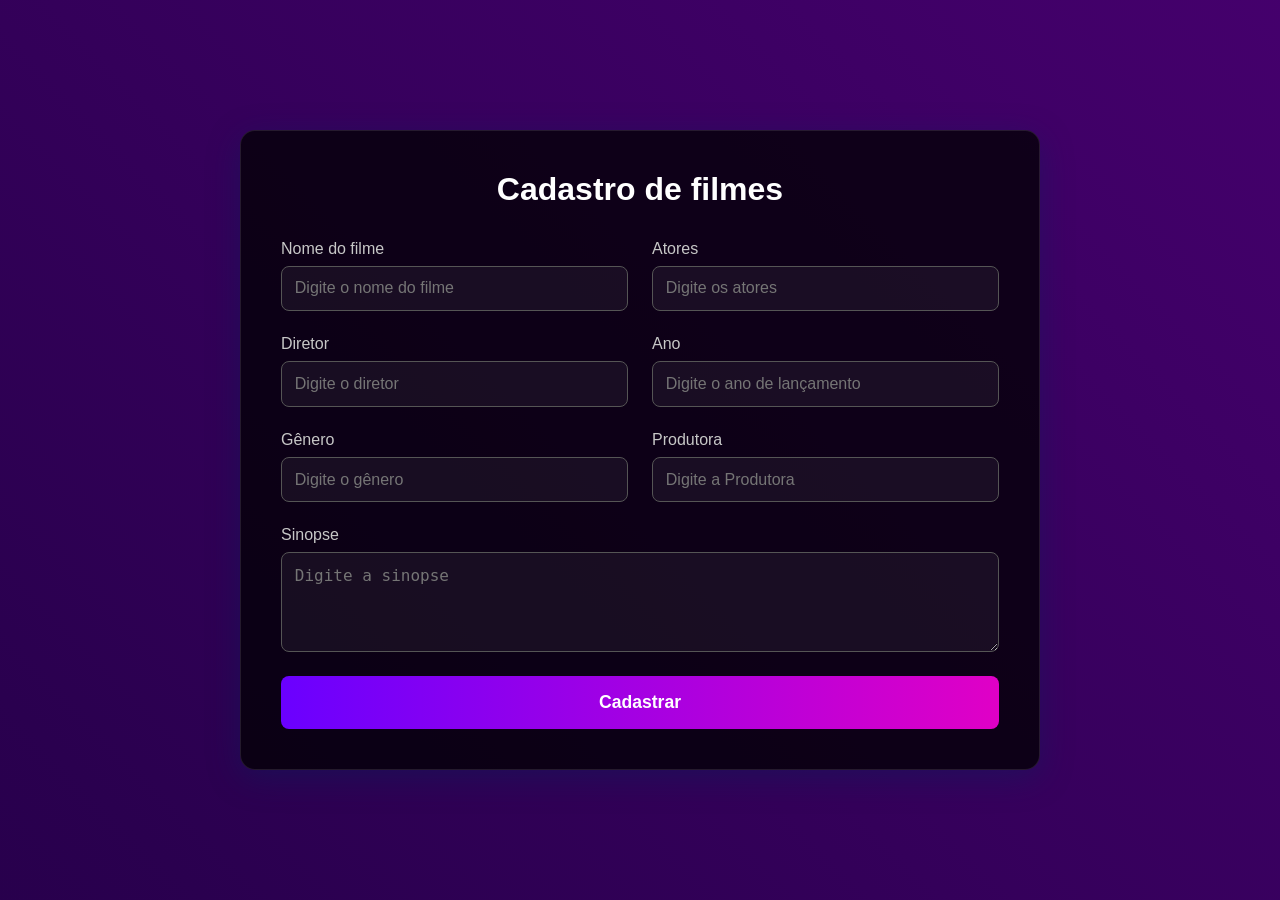
==== cadastro.html @ b1db5af1 "finalizando" ====
<!DOCTYPE html>
<html lang="pt-br">

<head>
    <meta charset="UTF-8" />
    <meta name="viewport" content="width=device-width, initial-scale=1.0" />
    <title>Cadastro de Filmes</title>
    <link rel="stylesheet" href="./style.css" />
</head>

<body>
    <main class="container-cadastro">
        <section class="formulario-cadastro">
            <form>
                <h1>Cadastro de filmes</h1>

                <div class="linha-formulario">
                    <div class="campo-formulario">
                        <label for="filme-nome">Nome do filme</label>
                        <input id="filme-nome" type="text" placeholder="Digite o nome do filme" />
                    </div>
                    <div class="campo-formulario">
                        <label for="filme-atores">Atores</label>
                        <input id="filme-atores" type="text" placeholder="Digite os atores" />
                    </div>
                </div>

                <div class="linha-formulario">
                    <div class="campo-formulario">
                        <label for="filme-diretor">Diretor</label>
                        <input id="filme-diretor" type="text" placeholder="Digite o diretor" />
                    </div>
                    <div class="campo-formulario">
                        <label for="filme-ano">Ano</label>
                        <input id="filme-ano" type="number" placeholder="Digite o ano de lançamento" />
                    </div>
                </div>

                <div class="linha-formulario">
                    <div class="campo-formulario">
                        <label for="filme-genero">Gênero</label>
                        <input id="filme-genero" type="text" placeholder="Digite o gênero" />
                    </div>
                    <div class="campo-formulario">
                        <label for="filme-produtora">Produtora</label>
                        <input id="filme-produtora" type="text" placeholder="Digite a Produtora" />
                    </div>
                </div>

                <div class="linha-formulario">
                    <div class="campo-formulario">
                        <label for="filme-sinopse">Sinopse</label>
                        <textarea id="filme-sinopse" placeholder="Digite a sinopse"></textarea>
                    </div>
                </div>

                <button type="submit" class="botao-cadastrar">Cadastrar</button>
            </form>
        </section>
    </main>
</body>

</html>
---- style.css ----
/* reset basiquinho */
* {
  margin: 0;
  padding: 0;
  box-sizing: border-box;
}

body {
  font-family: -apple-system, BlinkMacSystemFont, "Segoe UI", Roboto, Helvetica,
    Arial, sans-serif;
  color: #fff;
  background: linear-gradient(45deg, #0d012c, #2a004f, #51007a, #00475e);
  background-size: 400% 400%;
  animation: moverGradiente 15s ease infinite;
  min-height: 100vh;
}

/* importação do gradiente */
@keyframes moverGradiente {
  0% {
    background-position: 0% 50%;
  }
  50% {
    background-position: 100% 50%;
  }
  100% {
    background-position: 0% 50%;
  }
}

/*container principal */
.container-cadastro {
  display: flex;
  flex-direction: column;
  align-items: center;
  justify-content: center;
  padding: 2rem;
  min-height: 100vh;
}

.logo {
  width: 120px;
  margin-bottom: 1.5rem;
}

/* formulario*/
.formulario-cadastro {
  background-color: rgba(0, 0, 0, 0.75);
  padding: 2.5rem;
  border-radius: 15px;
  border: 1px solid rgba(255, 255, 255, 0.1);
  box-shadow: 0 8px 32px 0 rgba(1, 38, 92, 0.37);
  width: 100%;
  max-width: 800px;
}

.formulario-cadastro h1 {
  text-align: center;
  margin-bottom: 2rem;
  font-size: 2rem;
  color: #ffffff;
}

/* estilizando linha e campo dor forms */
.linha-formulario {
  display: flex;
  gap: 1.5rem;
  margin-bottom: 1.5rem;
}

.campo-formulario {
  flex: 1;
  display: flex;
  flex-direction: column;
}

.campo-formulario label {
  margin-bottom: 0.5rem;
  font-weight: 500;
  color: #c7c7c7;
}

.campo-formulario input,
.campo-formulario textarea {
  width: 100%;
  padding: 0.8rem;
  background-color: rgba(255, 255, 255, 0.05);
  border: 1px solid #555;
  border-radius: 8px;
  color: #fff;
  font-size: 1rem;
  transition: all 0.3s ease;
}

.campo-formulario input:focus,
.campo-formulario textarea:focus {
  outline: none;
  border-color: #00c6ff;
  box-shadow: 0 0 10px 0 #00c6ff44;
}

.campo-formulario textarea {
  min-height: 100px;
  resize: vertical;
}

/* botão cadsatrar fillme */
.botao-cadastrar {
  width: 100%;
  padding: 1rem;
  border: none;
  border-radius: 8px;
  font-size: 1.1rem;
  font-weight: bold;
  color: #fff;
  cursor: pointer;
  background: linear-gradient(90deg, #6a00ff, #e000c6);
  transition: transform 0.2s ease, box-shadow 0.2s ease;
}

.botao-cadastrar:hover {
  transform: scale(1.02);
  box-shadow: 0 0 20px 0 #e000c688;
}
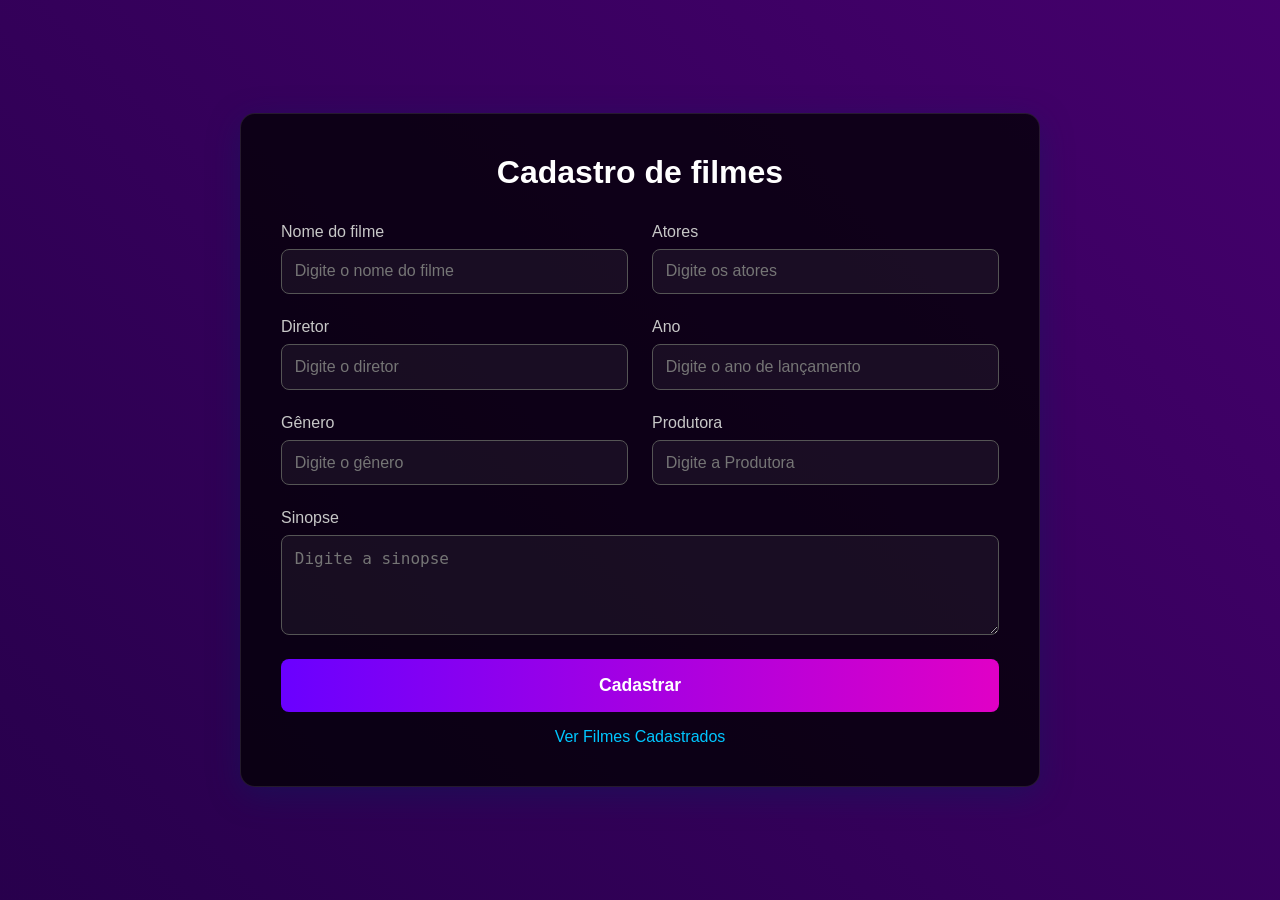
==== commit 59cfc7f0: "sla" ====
--- a/cadastro.html
+++ b/cadastro.html
@@ -11,53 +11,57 @@
 <body>
     <main class="container-cadastro">
         <section class="formulario-cadastro">
-            <form>
+            <!-- O formulário agora envia os dados via POST para a rota /cadastrar_filme -->
+            <form action="/cadastrar_filme" method="POST">
                 <h1>Cadastro de filmes</h1>
 
                 <div class="linha-formulario">
                     <div class="campo-formulario">
                         <label for="filme-nome">Nome do filme</label>
-                        <input id="filme-nome" type="text" placeholder="Digite o nome do filme" />
+                        <input id="filme-nome" name="filme-nome" type="text" placeholder="Digite o nome do filme" required />
                     </div>
                     <div class="campo-formulario">
                         <label for="filme-atores">Atores</label>
-                        <input id="filme-atores" type="text" placeholder="Digite os atores" />
+                        <input id="filme-atores" name="filme-atores" type="text" placeholder="Digite os atores" required />
                     </div>
                 </div>
 
                 <div class="linha-formulario">
                     <div class="campo-formulario">
                         <label for="filme-diretor">Diretor</label>
-                        <input id="filme-diretor" type="text" placeholder="Digite o diretor" />
+                        <input id="filme-diretor" name="filme-diretor" type="text" placeholder="Digite o diretor" required />
                     </div>
                     <div class="campo-formulario">
                         <label for="filme-ano">Ano</label>
-                        <input id="filme-ano" type="number" placeholder="Digite o ano de lançamento" />
+                        <input id="filme-ano" name="filme-ano" type="number" placeholder="Digite o ano de lançamento" required />
                     </div>
                 </div>
 
                 <div class="linha-formulario">
                     <div class="campo-formulario">
                         <label for="filme-genero">Gênero</label>
-                        <input id="filme-genero" type="text" placeholder="Digite o gênero" />
+                        <input id="filme-genero" name="filme-genero" type="text" placeholder="Digite o gênero" required />
                     </div>
                     <div class="campo-formulario">
                         <label for="filme-produtora">Produtora</label>
-                        <input id="filme-produtora" type="text" placeholder="Digite a Produtora" />
+                        <input id="filme-produtora" name="filme-produtora" type="text" placeholder="Digite a Produtora" required />
                     </div>
                 </div>
 
                 <div class="linha-formulario">
                     <div class="campo-formulario">
                         <label for="filme-sinopse">Sinopse</label>
-                        <textarea id="filme-sinopse" placeholder="Digite a sinopse"></textarea>
+                        <textarea id="filme-sinopse" name="filme-sinopse" placeholder="Digite a sinopse" required></textarea>
                     </div>
                 </div>
 
                 <button type="submit" class="botao-cadastrar">Cadastrar</button>
+                 <div style="text-align: center; margin-top: 1rem;">
+                    <a href="./listar_filmes.html" style="color: #00c6ff; text-decoration: none;">Ver Filmes Cadastrados</a>
+                </div>
             </form>
         </section>
     </main>
 </body>
 
-</html>+</html>
--- a/style.css
+++ b/style.css
@@ -1,3 +1,4 @@
+
 /* reset basiquinho */
 * {
   margin: 0;
@@ -5,6 +6,101 @@
   box-sizing: border-box;
 }
 
+/*container principal */
+.container-cadastro {
+  display: flex;
+  flex-direction: column;
+  align-items: center;
+  justify-content: center;
+  padding: 2rem;
+  min-height: 100vh;
+}
+
+.logo {
+  width: 120px;
+  margin-bottom: 1.5rem;
+}
+
+/* formulario*/
+.formulario-cadastro {
+  background-color: rgba(0, 0, 0, 0.75);
+  padding: 2.5rem;
+  border-radius: 15px;
+  border: 1px solid rgba(255, 255, 255, 0.1);
+  box-shadow: 0 8px 32px 0 rgba(1, 38, 92, 0.37);
+  width: 100%;
+  max-width: 800px;
+}
+
+.formulario-cadastro h1 {
+  text-align: center;
+  margin-bottom: 2rem;
+  font-size: 2rem;
+  color: #ffffff;
+}
+
+/* estilizando linha e campo dor forms */
+.linha-formulario {
+  display: flex;
+  gap: 1.5rem;
+  margin-bottom: 1.5rem;
+}
+
+.campo-formulario {
+  flex: 1;
+  display: flex;
+  flex-direction: column;
+}
+
+.campo-formulario label {
+  margin-bottom: 0.5rem;
+  font-weight: 500;
+  color: #c7c7c7;
+}
+
+.campo-formulario input,
+.campo-formulario textarea {
+  width: 100%;
+  padding: 0.8rem;
+  background-color: rgba(255, 255, 255, 0.05);
+  border: 1px solid #555;
+  border-radius: 8px;
+  color: #fff;
+  font-size: 1rem;
+  transition: all 0.3s ease;
+}
+
+.campo-formulario input:focus,
+.campo-formulario textarea:focus {
+  outline: none;
+  border-color: #00c6ff;
+  box-shadow: 0 0 10px 0 #00c6ff44;
+}
+
+.campo-formulario textarea {
+  min-height: 100px;
+  resize: vertical;
+}
+
+/* botão cadsatrar fillme */
+.botao-cadastrar {
+  width: 100%;
+  padding: 1rem;
+  border: none;
+  border-radius: 8px;
+  font-size: 1.1rem;
+  font-weight: bold;
+  color: #fff;
+  cursor: pointer;
+  background: linear-gradient(90deg, #6a00ff, #e000c6);
+  transition: transform 0.2s ease, box-shadow 0.2s ease;
+}
+
+.botao-cadastrar:hover {
+  transform: scale(1.02);
+  box-shadow: 0 0 20px 0 #e000c688;
+}
+
 body {
   font-family: -apple-system, BlinkMacSystemFont, "Segoe UI", Roboto, Helvetica,
     Arial, sans-serif;
@@ -15,7 +111,6 @@
   min-height: 100vh;
 }
 
-/* importação do gradiente */
 @keyframes moverGradiente {
   0% {
     background-position: 0% 50%;
@@ -28,7 +123,7 @@
   }
 }
 
-/*container principal */
+/* página de cadastro */
 .container-cadastro {
   display: flex;
   flex-direction: column;
@@ -38,12 +133,6 @@
   min-height: 100vh;
 }
 
-.logo {
-  width: 120px;
-  margin-bottom: 1.5rem;
-}
-
-/* formulario*/
 .formulario-cadastro {
   background-color: rgba(0, 0, 0, 0.75);
   padding: 2.5rem;
@@ -61,7 +150,6 @@
   color: #ffffff;
 }
 
-/* estilizando linha e campo dor forms */
 .linha-formulario {
   display: flex;
   gap: 1.5rem;
@@ -104,7 +192,6 @@
   resize: vertical;
 }
 
-/* botão cadsatrar fillme */
 .botao-cadastrar {
   width: 100%;
   padding: 1rem;
@@ -122,3 +209,88 @@
   transform: scale(1.02);
   box-shadow: 0 0 20px 0 #e000c688;
 }
+
+/* Estilo da Página de listar filme */
+.container-lista {
+  max-width: 1200px;
+  margin: 0 auto;
+  padding: 2rem;
+}
+
+.header-lista {
+  display: flex;
+  justify-content: space-between;
+  align-items: center;
+  margin-bottom: 2rem;
+  padding-bottom: 1rem;
+  border-bottom: 1px solid rgba(255, 255, 255, 0.2);
+}
+
+.header-lista h1 {
+  font-size: 2.5rem;
+  color: #ffffff;
+}
+
+.botao-adicionar {
+  padding: 0.8rem 1.5rem;
+  border: none;
+  border-radius: 8px;
+  font-size: 1rem;
+  font-weight: bold;
+  color: #fff;
+  text-decoration: none;
+  cursor: pointer;
+  background: linear-gradient(90deg, #6a00ff, #e000c6);
+  transition: transform 0.2s ease, box-shadow 0.2s ease;
+}
+
+.botao-adicionar:hover {
+  transform: scale(1.05);
+  box-shadow: 0 0 15px 0 #e000c688;
+}
+
+.lista-filmes {
+  display: grid;
+  grid-template-columns: repeat(auto-fill, minmax(300px, 1fr));
+  gap: 1.5rem;
+}
+
+.card-filme {
+  background-color: rgba(0, 0, 0, 0.75);
+  padding: 1.5rem;
+  border-radius: 15px;
+  border: 1px solid rgba(255, 255, 255, 0.1);
+  box-shadow: 0 8px 32px 0 rgba(1, 38, 92, 0.37);
+  transition: transform 0.3s ease, box-shadow 0.3s ease;
+}
+
+.card-filme:hover {
+    transform: translateY(-5px);
+    box-shadow: 0 12px 35px 0 rgba(1, 38, 92, 0.5);
+}
+
+.card-filme h2 {
+  font-size: 1.5rem;
+  color: #00c6ff;
+  margin-bottom: 1rem;
+}
+
+.card-filme p {
+  color: #c7c7c7;
+  line-height: 1.6;
+  margin-bottom: 0.5rem;
+}
+
+.card-filme p strong {
+    color: #fff;
+}
+
+.mensagem-vazia {
+    color: #c7c7c7;
+    font-size: 1.2rem;
+    text-align: center;
+    grid-column: 1 / -1;
+    padding: 2rem;
+    background-color: rgba(0, 0, 0, 0.5);
+    border-radius: 15px;
+}
